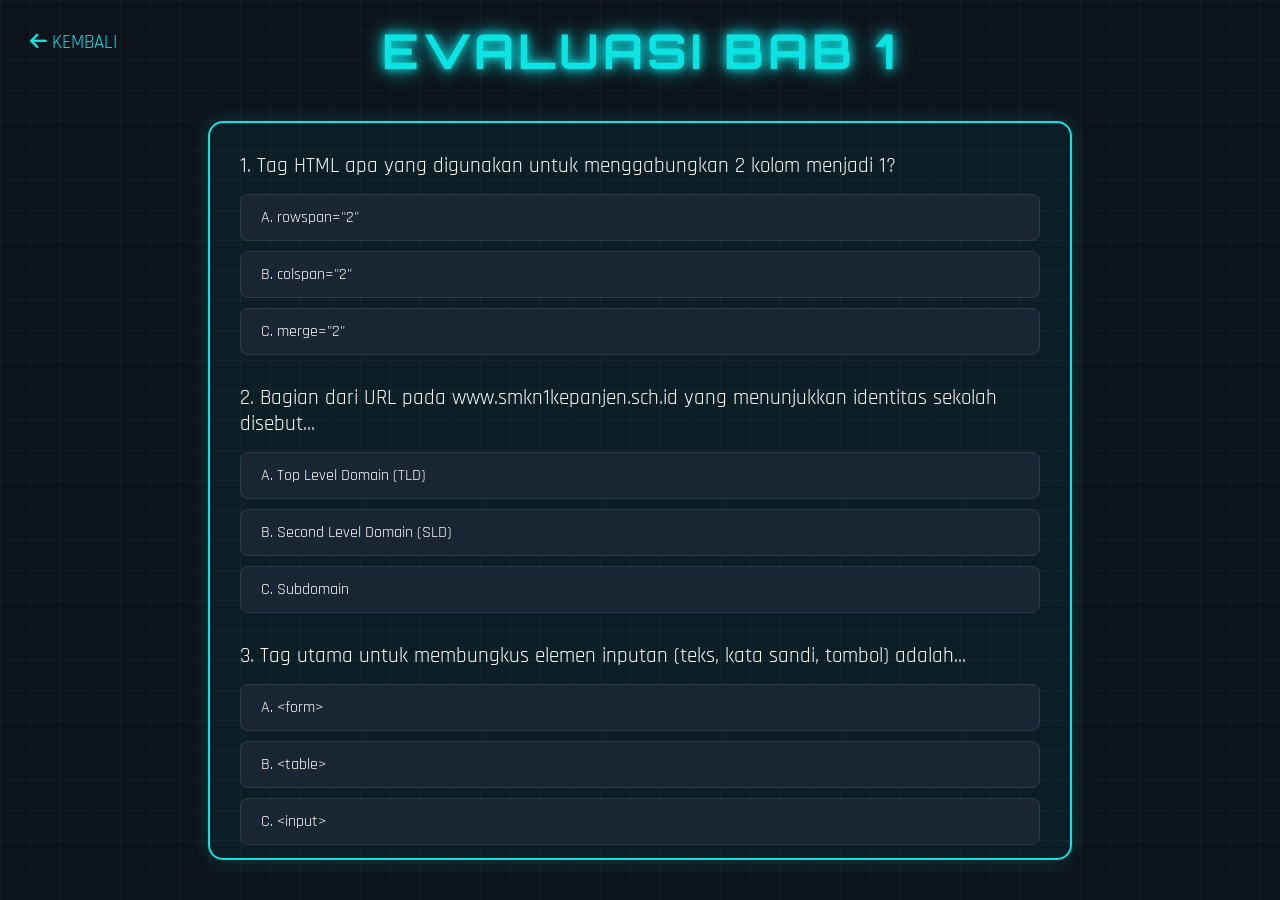
==== kuis.html @ d2f59fc8 "Add Files" ====
<!DOCTYPE html>
<html lang="id">
<head>
    <meta charset="UTF-8">
    <meta name="viewport" content="width=device-width, initial-scale=1.0">
    <title>Kuis Interaktif - MPI</title>
    <link rel="stylesheet" href="style.css">
    <link rel="stylesheet" href="https://cdnjs.cloudflare.com/ajax/libs/font-awesome/6.4.0/css/all.min.css">
    <style>
        .quiz-container { max-width: 800px; margin: 40px auto; background-color: rgba(12, 227, 227, 0.05); border: 2px solid var(--neon-cyan); padding: 30px; border-radius: 15px; box-shadow: 0 0 20px rgba(12, 227, 227, 0.2); overflow-y: auto; height: 75vh; }
        .question { font-size: 1.3rem; margin-bottom: 15px; }
        .options { display: flex; flex-direction: column; gap: 10px; margin-bottom: 30px; }
        .option-label { background-color: #1a2533; padding: 12px 20px; border-radius: 8px; cursor: pointer; transition: 0.3s; border: 1px solid #2a3b4c; display: block; }
        .option-label:hover { background-color: var(--neon-cyan); color: black; }
        input[type="radio"] { display: none; }
        input[type="radio"]:checked + .option-label { background-color: var(--neon-cyan); color: var(--bg-color); font-weight: bold; }
        .btn-submit { background-color: var(--neon-cyan); color: var(--bg-color); padding: 15px 30px; font-size: 1.2rem; font-weight: bold; border: none; border-radius: 8px; cursor: pointer; width: 100%; margin-top: 20px; text-transform: uppercase; letter-spacing: 2px; }
        .result-popup { display: none; position: fixed; top: 50%; left: 50%; transform: translate(-50%, -50%); background-color: #0d131a; border: 4px solid var(--neon-cyan); padding: 40px; text-align: center; border-radius: 20px; z-index: 100; box-shadow: 0 0 50px var(--neon-cyan); }
        .result-popup h2 { font-size: 3rem; margin: 0; color: var(--neon-cyan); }
    </style>
</head>
<body>

    <div class="header">
        <a href="index.html" style="color: var(--neon-cyan); text-decoration: none; position: absolute; left: 30px; top: 30px; font-size: 1.2rem;"><i class="fa-solid fa-arrow-left"></i> KEMBALI</a>
        <h1 class="title-glow">EVALUASI BAB 1</h1>
    </div>

    <div class="quiz-container">
        <form id="quiz-form">
            <div class="question">1. Tag HTML apa yang digunakan untuk menggabungkan 2 kolom menjadi 1?</div>
            <div class="options">
                <label><input type="radio" name="q1" value="salah"><span class="option-label">A. rowspan="2"</span></label>
                <label><input type="radio" name="q1" value="benar"><span class="option-label">B. colspan="2"</span></label>
                <label><input type="radio" name="q1" value="salah"><span class="option-label">C. merge="2"</span></label>
            </div>

            <div class="question">2. Bagian dari URL pada www.smkn1kepanjen.sch.id yang menunjukkan identitas sekolah disebut...</div>
            <div class="options">
                <label><input type="radio" name="q2" value="salah"><span class="option-label">A. Top Level Domain (TLD)</span></label>
                <label><input type="radio" name="q2" value="benar"><span class="option-label">B. Second Level Domain (SLD)</span></label>
                <label><input type="radio" name="q2" value="salah"><span class="option-label">C. Subdomain</span></label>
            </div>

            <div class="question">3. Tag utama untuk membungkus elemen inputan (teks, kata sandi, tombol) adalah...</div>
            <div class="options">
                <label><input type="radio" name="q3" value="benar"><span class="option-label">A. &lt;form&gt;</span></label>
                <label><input type="radio" name="q3" value="salah"><span class="option-label">B. &lt;table&gt;</span></label>
                <label><input type="radio" name="q3" value="salah"><span class="option-label">C. &lt;input&gt;</span></label>
            </div>

            <div class="question">4. Pada Vercel, file utama website harus diberi nama apa agar otomatis terbuka?</div>
            <div class="options">
                <label><input type="radio" name="q4" value="salah"><span class="option-label">A. main.html</span></label>
                <label><input type="radio" name="q4" value="salah"><span class="option-label">B. home.html</span></label>
                <label><input type="radio" name="q4" value="benar"><span class="option-label">C. index.html</span></label>
            </div>

            <div class="question">5. Perintah terminal untuk mengirim kode terbaru ke GitHub adalah...</div>
            <div class="options">
                <label><input type="radio" name="q5" value="salah"><span class="option-label">A. git pull origin main</span></label>
                <label><input type="radio" name="q5" value="benar"><span class="option-label">B. git push origin main</span></label>
                <label><input type="radio" name="q5" value="salah"><span class="option-label">C. git commit -m "update"</span></label>
            </div>

            <button type="button" class="btn-submit" onclick="cekJawaban()">Kirim Jawaban <i class="fa-solid fa-rocket"></i></button>
        </form>
    </div>

    <div id="popup" class="result-popup">
        <h3 style="margin: 0; color: white; letter-spacing: 2px;">SKOR ANDA:</h3>
        <h2 id="skor-akhir">0</h2><br>
        <a href="index.html" class="btn-submit" style="text-decoration: none; display: inline-block;">SELESAI</a>
    </div>

    <script>
        function cekJawaban() {
            let skor = 0;
            if(document.querySelector('input[name="q1"]:checked')?.value === "benar") skor += 20;
            if(document.querySelector('input[name="q2"]:checked')?.value === "benar") skor += 20;
            if(document.querySelector('input[name="q3"]:checked')?.value === "benar") skor += 20;
            if(document.querySelector('input[name="q4"]:checked')?.value === "benar") skor += 20;
            if(document.querySelector('input[name="q5"]:checked')?.value === "benar") skor += 20;

            document.getElementById("skor-akhir").innerText = skor;
            document.getElementById("popup").style.display = "block";
        }
    </script>
</body>
</html>
---- style.css ----
/* Mengatur font dan tema dasar */
@import url('https://fonts.googleapis.com/css2?family=Orbitron:wght@500;700&family=Rajdhani:wght@600;700&display=swap');

:root {
    --bg-color: #0d131a; /* Gelap pekat */
    --neon-cyan: #0ce3e3; /* Warna cyan menyala */
    --btn-bg: rgba(12, 227, 227, 0.15); /* Transparan cyan */
}

body {
    margin: 0;
    padding: 0;
    background-color: var(--bg-color);
    /* Membuat latar belakang pola kotak-kotak (grid) samar */
    background-image: 
        linear-gradient(rgba(255, 255, 255, 0.03) 1px, transparent 1px),
        linear-gradient(90deg, rgba(255, 255, 255, 0.03) 1px, transparent 1px);
    background-size: 30px 30px;
    font-family: 'Rajdhani', sans-serif;
    color: white;
    height: 100vh;
    display: flex;
    flex-direction: column;
    overflow: hidden;
}

/* HEADER (JUDUL) */
.header {
    text-align: center;
    margin-top: 20px;
}

.title-glow {
    font-family: 'Orbitron', sans-serif;
    font-size: 3rem;
    margin: 0;
    color: var(--neon-cyan);
    text-shadow: 0 0 10px var(--neon-cyan), 0 0 20px var(--neon-cyan);
    letter-spacing: 4px;
}

.subtitle {
    font-size: 1.2rem;
    margin: 5px 0 15px 0;
    letter-spacing: 2px;
    color: white;
}

.line-decor {
    width: 60%;
    height: 2px;
    background: linear-gradient(90deg, transparent, var(--neon-cyan), transparent);
    margin: 0 auto;
}

/* KONTEN UTAMA (KIRI, TENGAH, KANAN) */
.dashboard-container {
    display: flex;
    justify-content: center;
    align-items: center;
    flex-grow: 1;
    gap: 40px;
    padding: 0 20px;
}

.panel-left, .panel-right {
    display: flex;
    flex-direction: column;
    gap: 20px;
}

/* TOMBOL SCI-FI (EFEK POTONGAN SUDUT MIRING) */
.btn-sci-fi {
    display: flex;
    align-items: center;
    justify-content: center;
    gap: 15px;
    width: 200px;
    padding: 15px 20px;
    background-color: var(--btn-bg);
    color: white;
    text-decoration: none;
    font-size: 1.2rem;
    font-weight: bold;
    border: 2px solid var(--neon-cyan);
    /* Clip path membentuk potongan sudut (chamfer) */
    clip-path: polygon(15px 0, 100% 0, 100% calc(100% - 15px), calc(100% - 15px) 100%, 0 100%, 0 15px);
    transition: all 0.3s ease;
    box-shadow: inset 0 0 10px rgba(12, 227, 227, 0.3);
}

.btn-sci-fi:hover {
    background-color: var(--neon-cyan);
    color: var(--bg-color);
    box-shadow: 0 0 15px var(--neon-cyan);
}

.btn-sci-fi i {
    font-size: 1.5rem;
}

/* LINGKARAN TENGAH */
.panel-center {
    display: flex;
    justify-content: center;
    align-items: center;
}

.circle-outer {
    width: 250px;
    height: 250px;
    border-radius: 50%;
    border: 4px dashed var(--neon-cyan);
    display: flex;
    justify-content: center;
    align-items: center;
    /* Animasi putar lambat */
    animation: spin 20s linear infinite;
}

.circle-inner {
    width: 200px;
    height: 200px;
    border-radius: 50%;
    background-color: rgba(12, 227, 227, 0.1);
    border: 4px solid var(--neon-cyan);
    display: flex;
    justify-content: center;
    align-items: center;
    animation: spin-reverse 15s linear infinite;
    box-shadow: 0 0 30px rgba(12, 227, 227, 0.5);
}

.code-icon {
    font-family: 'Orbitron', sans-serif;
    font-size: 3.5rem;
    color: var(--neon-cyan);
    font-weight: bold;
    /* Melawan arah putaran agar teks tetap tegak */
    animation: spin 15s linear infinite; 
}

/* ANIMASI LINGKARAN */
@keyframes spin { 100% { transform: rotate(360deg); } }
@keyframes spin-reverse { 100% { transform: rotate(-360deg); } }

/* TOMBOL BAWAH TENGAH */
.panel-bottom {
    display: flex;
    justify-content: center;
    margin-bottom: 80px;
}

.btn-feedback {
    width: 250px;
}

/* TOMBOL NAVIGASI POJOK (LINGKARAN KECIL) */
.nav-corners {
    position: absolute;
    bottom: 20px;
    width: 100%;
    display: flex;
    justify-content: space-between;
    padding: 0 30px;
    box-sizing: border-box;
}

.corner-left { display: flex; gap: 15px; }

.btn-circle {
    width: 50px;
    height: 50px;
    border-radius: 50%;
    background-color: transparent;
    border: 2px solid var(--neon-cyan);
    color: var(--neon-cyan);
    font-size: 1.5rem;
    cursor: pointer;
    transition: 0.3s;
}

.btn-circle:hover {
    background-color: var(--neon-cyan);
    color: var(--bg-color);
    box-shadow: 0 0 10px var(--neon-cyan);
}

.btn-close { color: #ff3b30; border-color: #ff3b30; }
.btn-close:hover { background-color: #ff3b30; color: white; box-shadow: 0 0 10px #ff3b30; }

/* RESPONSIF UNTUK LAYAR KECIL (HP) */
@media (max-width: 768px) {
    .dashboard-container { flex-direction: column; gap: 20px; margin-top: 20px; }
    .circle-outer { width: 150px; height: 150px; }
    .circle-inner { width: 120px; height: 120px; }
    .code-icon { font-size: 2rem; }
    .panel-bottom { margin-bottom: 100px; }
}

/* =========================================
   STYLING UNTUK MODAL POP-UP
   ========================================= */
.modal-overlay {
    display: none; /* Disembunyikan secara default */
    position: fixed;
    top: 0; left: 0; width: 100%; height: 100%;
    background-color: rgba(13, 19, 26, 0.85); /* Efek gelap transparan di latar */
    z-index: 1000;
    justify-content: center;
    align-items: center;
    backdrop-filter: blur(5px);
}

.modal-content {
    background-color: var(--bg-color);
    border: 2px solid var(--neon-cyan);
    border-radius: 15px;
    padding: 30px;
    max-width: 500px;
    width: 90%;
    text-align: center;
    box-shadow: 0 0 30px rgba(12, 227, 227, 0.4);
    color: white;
    font-size: 1.2rem;
    line-height: 1.6;
}
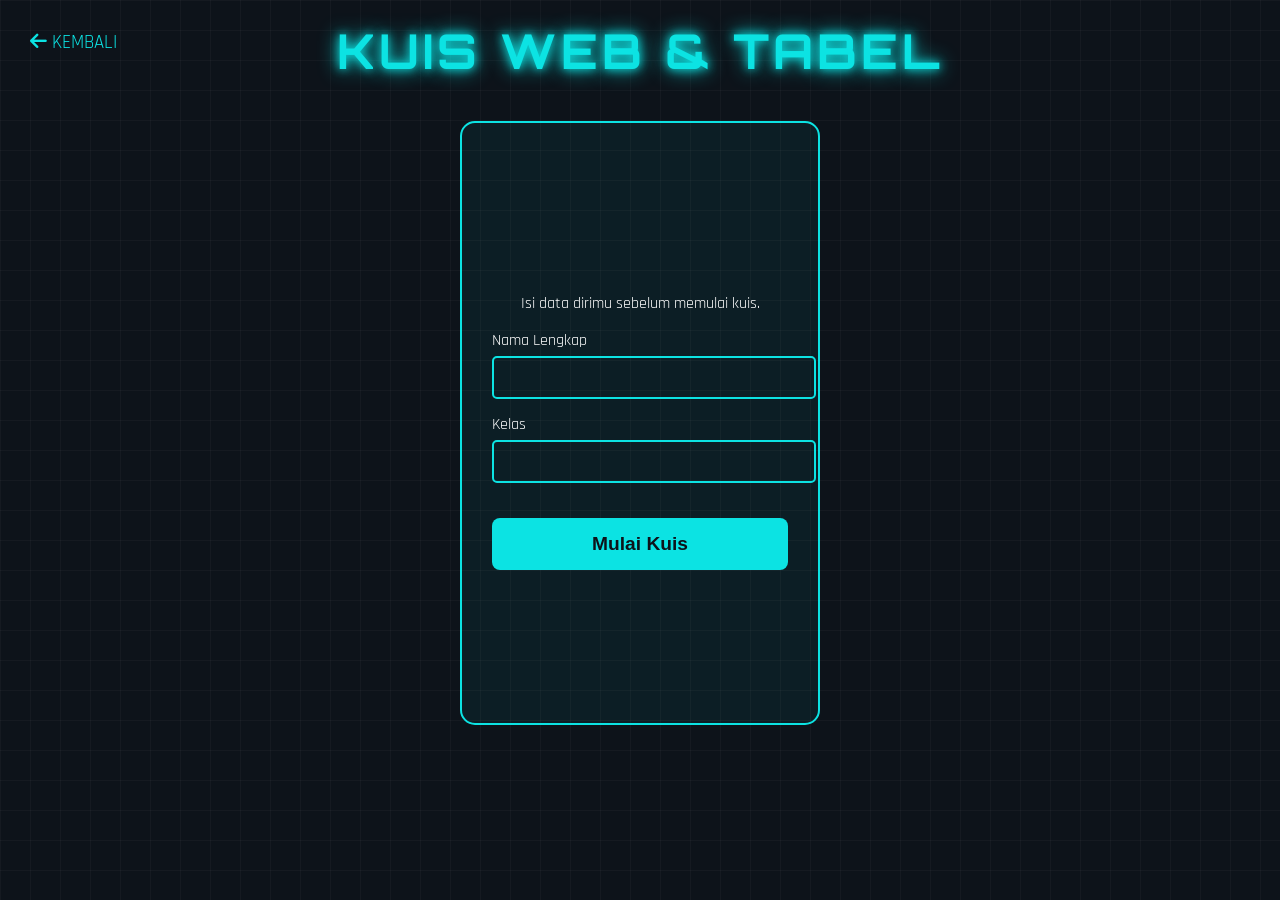
==== commit ce7a63a3: "test" ====
--- a/kuis.html
+++ b/kuis.html
@@ -3,86 +3,136 @@
 <head>
     <meta charset="UTF-8">
     <meta name="viewport" content="width=device-width, initial-scale=1.0">
-    <title>Kuis Interaktif - MPI</title>
+    <title>Kuis Web Dasar - MPI</title>
     <link rel="stylesheet" href="style.css">
     <link rel="stylesheet" href="https://cdnjs.cloudflare.com/ajax/libs/font-awesome/6.4.0/css/all.min.css">
     <style>
-        .quiz-container { max-width: 800px; margin: 40px auto; background-color: rgba(12, 227, 227, 0.05); border: 2px solid var(--neon-cyan); padding: 30px; border-radius: 15px; box-shadow: 0 0 20px rgba(12, 227, 227, 0.2); overflow-y: auto; height: 75vh; }
-        .question { font-size: 1.3rem; margin-bottom: 15px; }
-        .options { display: flex; flex-direction: column; gap: 10px; margin-bottom: 30px; }
-        .option-label { background-color: #1a2533; padding: 12px 20px; border-radius: 8px; cursor: pointer; transition: 0.3s; border: 1px solid #2a3b4c; display: block; }
-        .option-label:hover { background-color: var(--neon-cyan); color: black; }
-        input[type="radio"] { display: none; }
-        input[type="radio"]:checked + .option-label { background-color: var(--neon-cyan); color: var(--bg-color); font-weight: bold; }
-        .btn-submit { background-color: var(--neon-cyan); color: var(--bg-color); padding: 15px 30px; font-size: 1.2rem; font-weight: bold; border: none; border-radius: 8px; cursor: pointer; width: 100%; margin-top: 20px; text-transform: uppercase; letter-spacing: 2px; }
+        .quiz-container { max-width: 800px; margin: 40px auto; background-color: rgba(12, 227, 227, 0.05); border: 2px solid var(--neon-cyan); padding: 30px; border-radius: 15px; position: relative; min-height: 60vh; }
+        
+        /* Layar Login */
+        #login-screen { display: flex; flex-direction: column; justify-content: center; align-items: center; height: 100%; }
+        .input-group { width: 100%; max-width: 400px; margin-bottom: 15px; text-align: left; }
+        .input-group input { width: 100%; padding: 12px; background: transparent; border: 2px solid var(--neon-cyan); color: white; border-radius: 5px; margin-top: 5px; outline: none; }
+        
+        /* Layar Soal */
+        .question-screen { display: none; }
+        .question-text { font-size: 1.4rem; margin-bottom: 20px; color: white; }
+        .option-btn { display: block; width: 100%; background-color: #1a2533; padding: 15px; border: 1px solid #2a3b4c; color: white; text-align: left; border-radius: 8px; margin-bottom: 10px; cursor: pointer; font-size: 1.1rem; transition: 0.3s; }
+        .option-btn:hover { background-color: var(--neon-cyan); color: black; }
+        
+        .btn-submit { background-color: var(--neon-cyan); color: var(--bg-color); padding: 15px 30px; font-size: 1.2rem; font-weight: bold; border: none; border-radius: 8px; cursor: pointer; margin-top: 20px; width: 100%; max-width: 400px; }
+        
+        /* Pop-up Hasil */
         .result-popup { display: none; position: fixed; top: 50%; left: 50%; transform: translate(-50%, -50%); background-color: #0d131a; border: 4px solid var(--neon-cyan); padding: 40px; text-align: center; border-radius: 20px; z-index: 100; box-shadow: 0 0 50px var(--neon-cyan); }
-        .result-popup h2 { font-size: 3rem; margin: 0; color: var(--neon-cyan); }
     </style>
 </head>
 <body>
 
     <div class="header">
         <a href="index.html" style="color: var(--neon-cyan); text-decoration: none; position: absolute; left: 30px; top: 30px; font-size: 1.2rem;"><i class="fa-solid fa-arrow-left"></i> KEMBALI</a>
-        <h1 class="title-glow">EVALUASI BAB 1</h1>
+        <h1 class="title-glow">KUIS WEB & TABEL</h1>
     </div>
 
     <div class="quiz-container">
-        <form id="quiz-form">
-            <div class="question">1. Tag HTML apa yang digunakan untuk menggabungkan 2 kolom menjadi 1?</div>
-            <div class="options">
-                <label><input type="radio" name="q1" value="salah"><span class="option-label">A. rowspan="2"</span></label>
-                <label><input type="radio" name="q1" value="benar"><span class="option-label">B. colspan="2"</span></label>
-                <label><input type="radio" name="q1" value="salah"><span class="option-label">C. merge="2"</span></label>
+        <!-- Layar Login (Adaptasi Video) -->
+        <div id="login-screen">
+            <p>Isi data dirimu sebelum memulai kuis.</p>
+            <div class="input-group">
+                <label>Nama Lengkap</label>
+                <input type="text" id="inputNama" autocomplete="off">
             </div>
+            <div class="input-group">
+                <label>Kelas</label>
+                <input type="text" id="inputKelas" autocomplete="off">
+            </div>
+            <button class="btn-submit" onclick="mulaiKuis()">Mulai Kuis</button>
+        </div>
 
-            <div class="question">2. Bagian dari URL pada www.smkn1kepanjen.sch.id yang menunjukkan identitas sekolah disebut...</div>
-            <div class="options">
-                <label><input type="radio" name="q2" value="salah"><span class="option-label">A. Top Level Domain (TLD)</span></label>
-                <label><input type="radio" name="q2" value="benar"><span class="option-label">B. Second Level Domain (SLD)</span></label>
-                <label><input type="radio" name="q2" value="salah"><span class="option-label">C. Subdomain</span></label>
+        <!-- Area Soal yang berubah dinamis -->
+        <div id="quiz-area" class="question-screen">
+            <h3 style="color: var(--neon-cyan);" id="q-number">Soal 1 dari 3</h3>
+            <div class="question-text" id="q-text">Pertanyaan akan muncul di sini</div>
+            <div id="options-area">
+                <!-- Tombol pilihan ganda di-generate JS -->
             </div>
-
-            <div class="question">3. Tag utama untuk membungkus elemen inputan (teks, kata sandi, tombol) adalah...</div>
-            <div class="options">
-                <label><input type="radio" name="q3" value="benar"><span class="option-label">A. &lt;form&gt;</span></label>
-                <label><input type="radio" name="q3" value="salah"><span class="option-label">B. &lt;table&gt;</span></label>
-                <label><input type="radio" name="q3" value="salah"><span class="option-label">C. &lt;input&gt;</span></label>
-            </div>
-
-            <div class="question">4. Pada Vercel, file utama website harus diberi nama apa agar otomatis terbuka?</div>
-            <div class="options">
-                <label><input type="radio" name="q4" value="salah"><span class="option-label">A. main.html</span></label>
-                <label><input type="radio" name="q4" value="salah"><span class="option-label">B. home.html</span></label>
-                <label><input type="radio" name="q4" value="benar"><span class="option-label">C. index.html</span></label>
-            </div>
-
-            <div class="question">5. Perintah terminal untuk mengirim kode terbaru ke GitHub adalah...</div>
-            <div class="options">
-                <label><input type="radio" name="q5" value="salah"><span class="option-label">A. git pull origin main</span></label>
-                <label><input type="radio" name="q5" value="benar"><span class="option-label">B. git push origin main</span></label>
-                <label><input type="radio" name="q5" value="salah"><span class="option-label">C. git commit -m "update"</span></label>
-            </div>
-
-            <button type="button" class="btn-submit" onclick="cekJawaban()">Kirim Jawaban <i class="fa-solid fa-rocket"></i></button>
-        </form>
+        </div>
     </div>
 
+    <!-- Pop-up Hasil (Adaptasi Video) -->
     <div id="popup" class="result-popup">
-        <h3 style="margin: 0; color: white; letter-spacing: 2px;">SKOR ANDA:</h3>
-        <h2 id="skor-akhir">0</h2><br>
-        <a href="index.html" class="btn-submit" style="text-decoration: none; display: inline-block;">SELESAI</a>
+        <h3 id="hasil-identitas" style="margin: 0; color: white;">Nama - Kelas</h3>
+        <div style="border-top: 1px solid var(--neon-cyan); margin: 15px 0;"></div>
+        <h2 id="pesan-kelulusan" style="margin: 0;"></h2>
+        <p>Nilai kamu:</p>
+        <h1 id="skor-akhir" style="color: var(--neon-cyan); font-size: 4rem; margin: 0;">0</h1><br>
+        <a href="index.html" class="btn-submit" style="text-decoration: none; display: inline-block;">TUTUP KUIS</a>
     </div>
 
     <script>
-        function cekJawaban() {
-            let skor = 0;
-            if(document.querySelector('input[name="q1"]:checked')?.value === "benar") skor += 20;
-            if(document.querySelector('input[name="q2"]:checked')?.value === "benar") skor += 20;
-            if(document.querySelector('input[name="q3"]:checked')?.value === "benar") skor += 20;
-            if(document.querySelector('input[name="q4"]:checked')?.value === "benar") skor += 20;
-            if(document.querySelector('input[name="q5"]:checked')?.value === "benar") skor += 20;
+        // Data Soal
+        const bankSoal = [
+            { soal: "Tag HTML apa yang digunakan untuk membuat baris baru dalam sebuah tabel?", opsi: ["A. <td>", "B. <tr>", "C. <table>", "D. <th>"], jawaban: 1 },
+            { soal: "Apa fungsi dari tag <th> pada pembuatan tabel?", opsi: ["A. Membuat kolom biasa", "B. Menyatukan sel", "C. Membuat judul kolom (Header)", "D. Memberi warna tabel"], jawaban: 2 },
+            { soal: "Atribut apa yang ditambahkan pada tag table agar garis tabel terlihat?", opsi: ["A. border", "B. src", "C. href", "D. style"], jawaban: 0 }
+        ];
 
-            document.getElementById("skor-akhir").innerText = skor;
+        let indexSoalSaatIni = 0;
+        let skor = 0;
+
+        function mulaiKuis() {
+            let nama = document.getElementById("inputNama").value;
+            let kelas = document.getElementById("inputKelas").value;
+            if(nama === "" || kelas === "") { alert("Isi Nama dan Kelas!"); return; }
+            
+            document.getElementById("hasil-identitas").innerText = nama.toUpperCase() + " | " + kelas;
+            document.getElementById("login-screen").style.display = "none";
+            document.getElementById("quiz-area").style.display = "block";
+            tampilkanSoal();
+        }
+
+        function tampilkanSoal() {
+            let soalSkrg = bankSoal[indexSoalSaatIni];
+            document.getElementById("q-number").innerText = "Soal " + (indexSoalSaatIni + 1) + " dari " + bankSoal.length;
+            document.getElementById("q-text").innerText = soalSkrg.soal;
+            
+            let htmlOpsi = "";
+            for(let i=0; i<soalSkrg.opsi.length; i++) {
+                htmlOpsi += `<button class="option-btn" onclick="cekJawaban(${i})">${soalSkrg.opsi[i]}</button>`;
+            }
+            document.getElementById("options-area").innerHTML = htmlOpsi;
+        }
+
+        function cekJawaban(indeksPilihan) {
+            let jawabanBenar = bankSoal[indexSoalSaatIni].jawaban;
+            
+            // Logika umpan balik seperti di video
+            if(indeksPilihan === jawabanBenar) {
+                skor += (100 / bankSoal.length);
+                alert("Jawabanmu Tepat! Lanjut ke soal berikutnya.");
+            } else {
+                alert("Jawabanmu Kurang Tepat. Mari lanjut ke soal berikutnya.");
+            }
+
+            indexSoalSaatIni++;
+            if(indexSoalSaatIni < bankSoal.length) {
+                tampilkanSoal();
+            } else {
+                selesaiKuis();
+            }
+        }
+
+        function selesaiKuis() {
+            document.getElementById("quiz-area").style.display = "none";
+            document.getElementById("skor-akhir").innerText = Math.round(skor);
+            
+            let pesan = document.getElementById("pesan-kelulusan");
+            if(skor >= 75) {
+                pesan.innerText = "LULUS!";
+                pesan.style.color = "#0ce3e3";
+            } else {
+                pesan.innerText = "PERLU BELAJAR LAGI";
+                pesan.style.color = "#ff3b30";
+            }
             document.getElementById("popup").style.display = "block";
         }
     </script>
